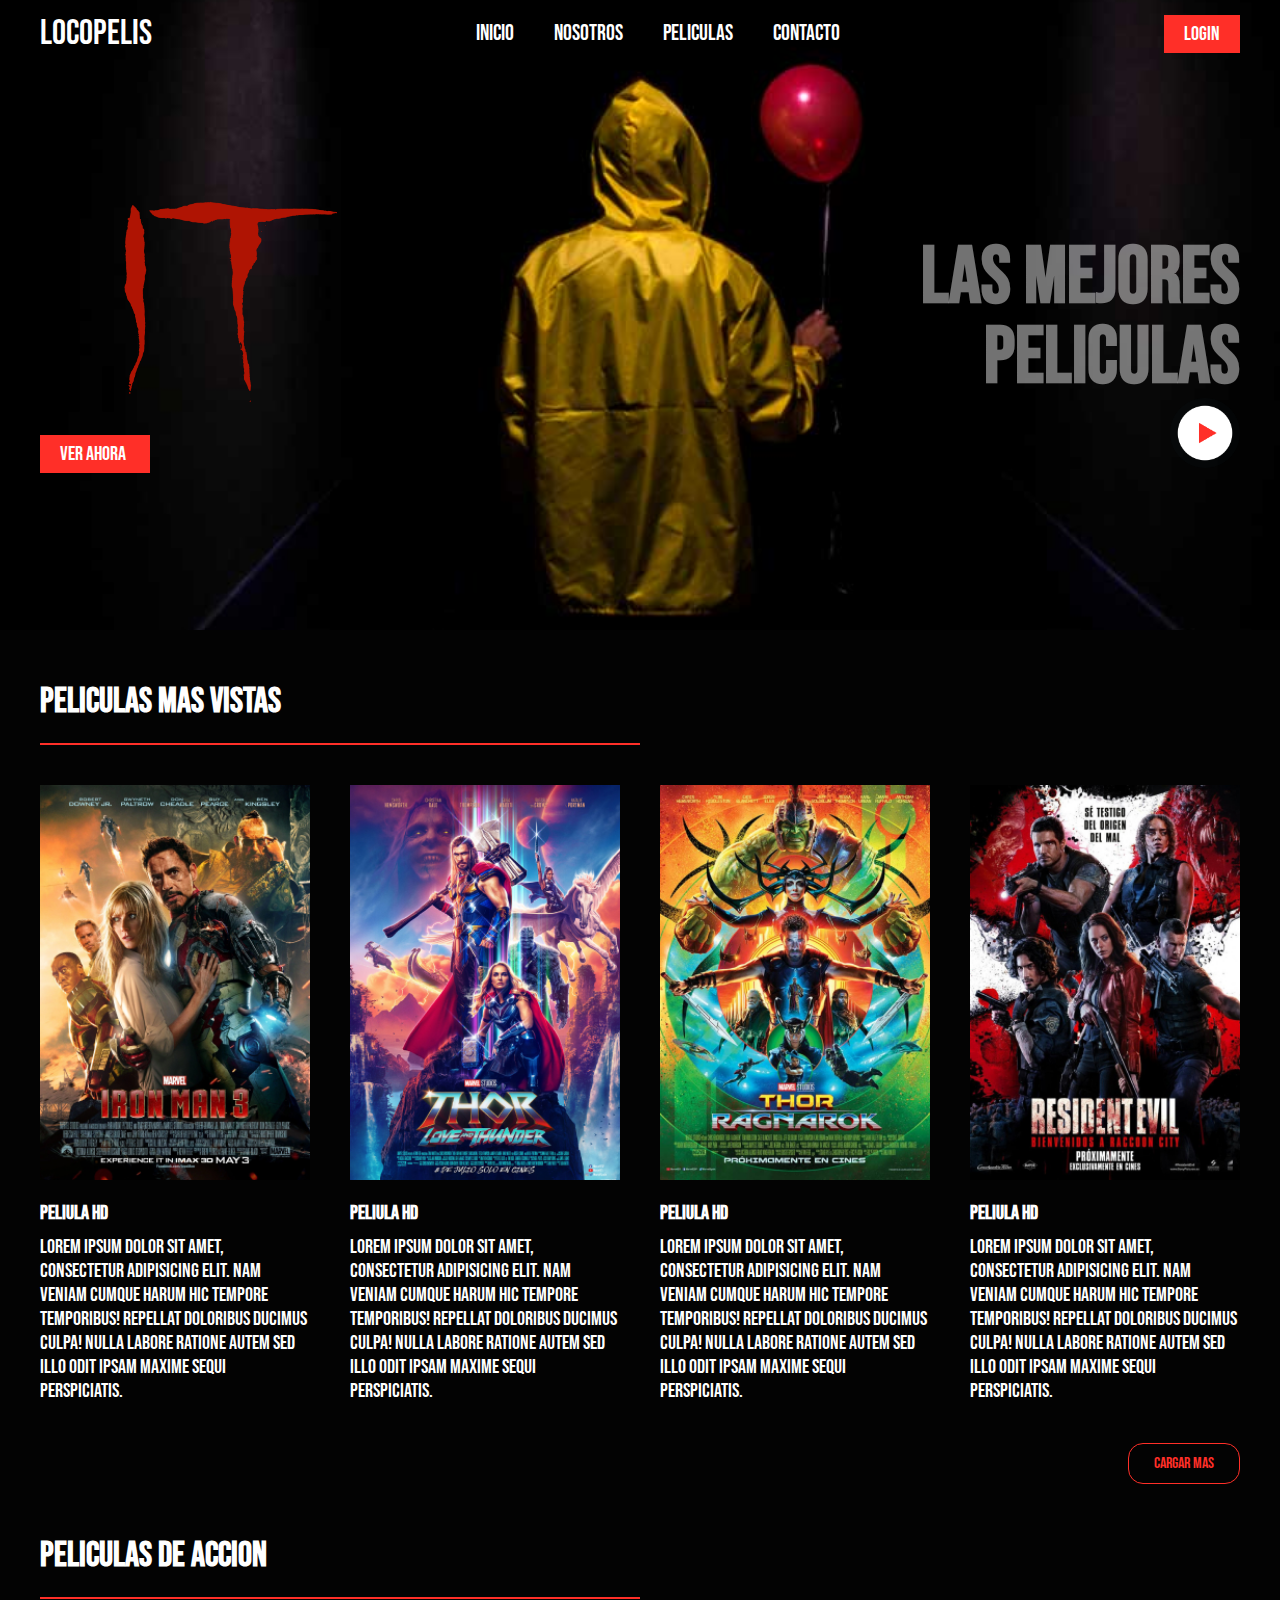
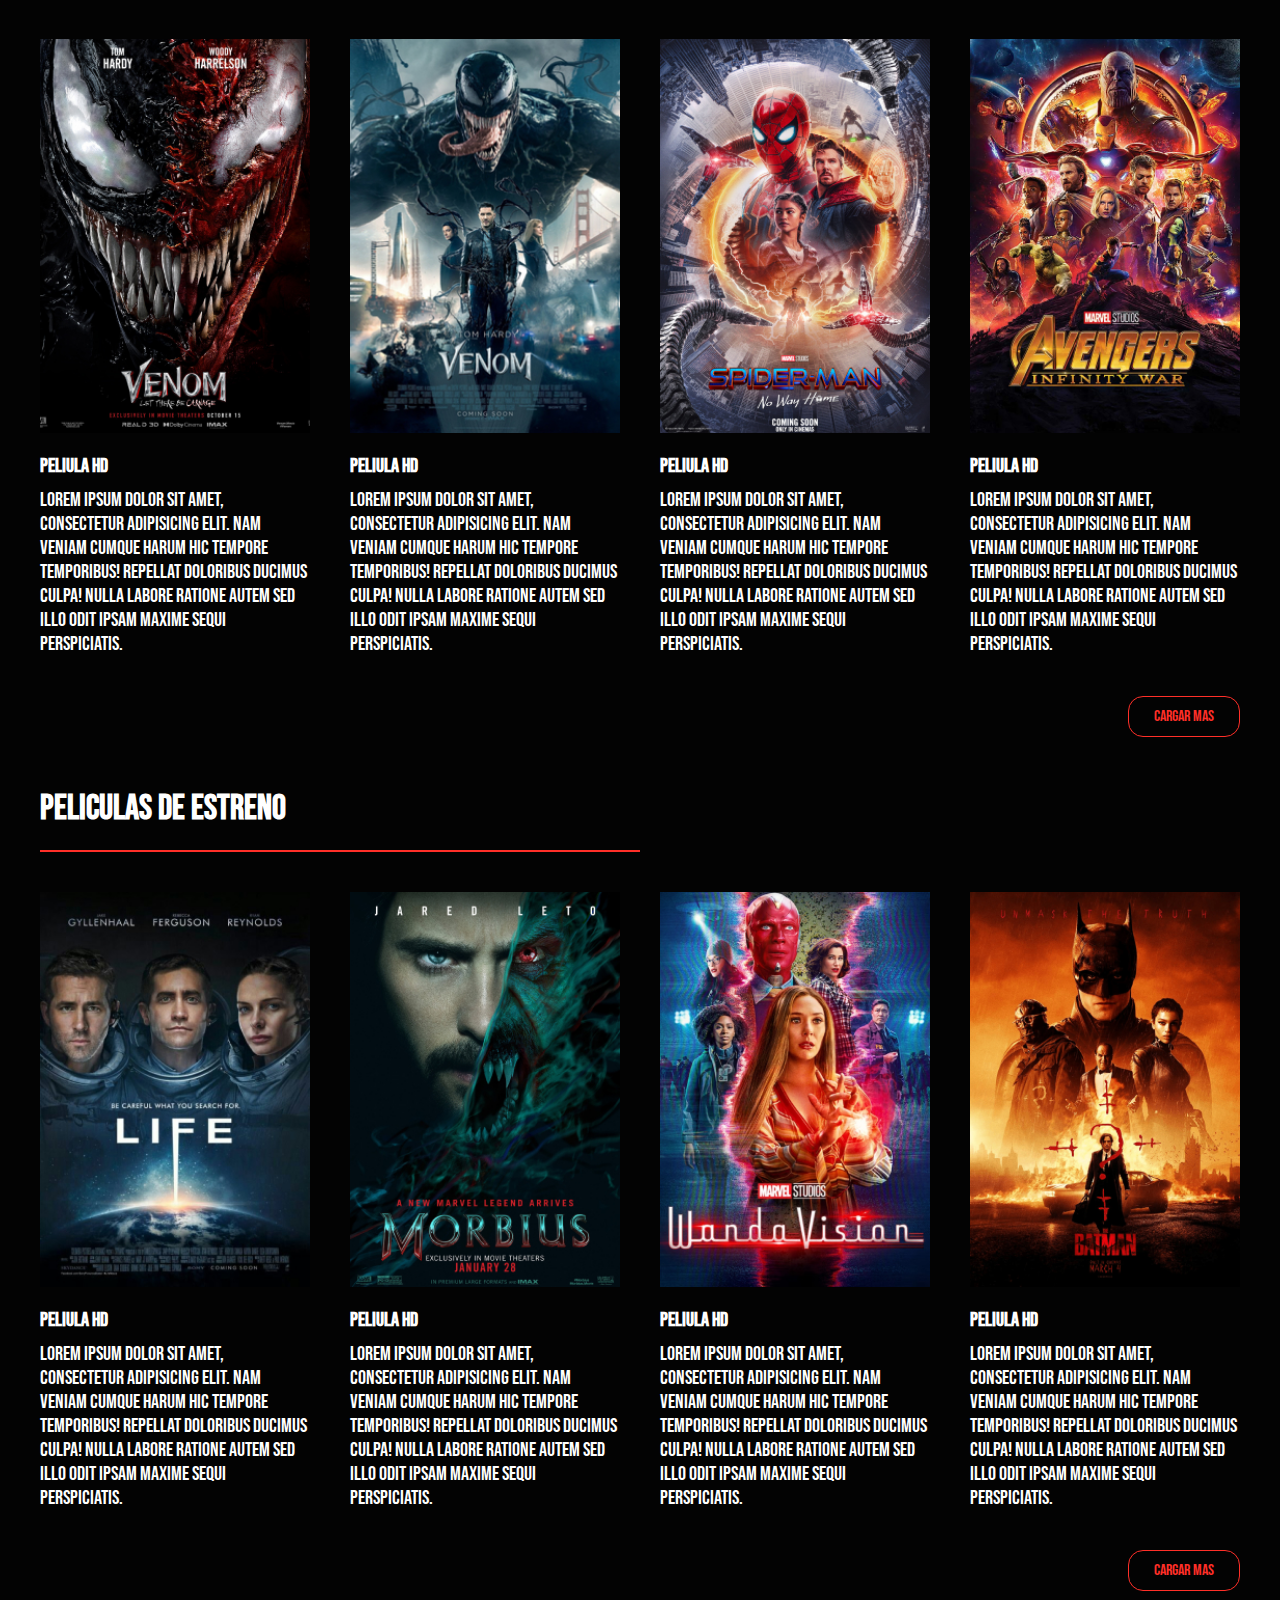
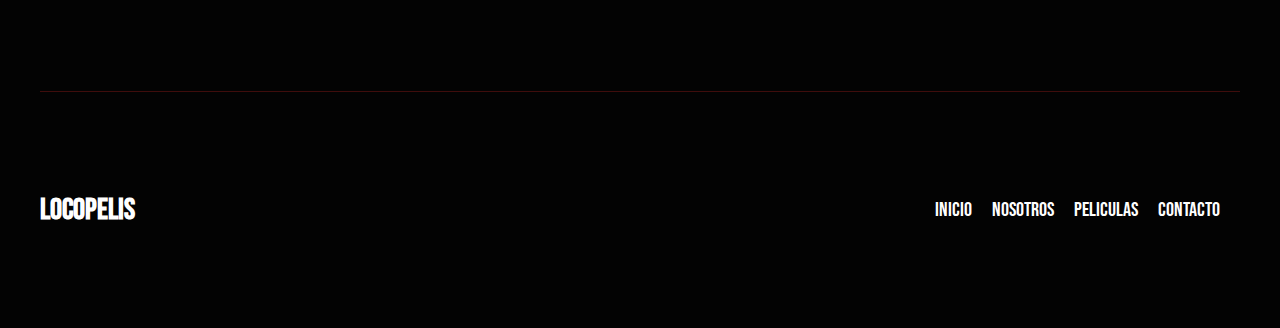
==== pagina de peliculas/index.html @ aca87765 "primer commit" ====
<!DOCTYPE html>
<html lang="es">
<head>
    <meta charset="UTF-8">
    <meta name="viewport" content="width=device-width, initial-scale=1.0">
    <title>Peliculas</title>
    <link rel="stylesheet" href="style.css">
</head>
<body>
    <header class="header">
        <div class="menu container">
            <a href="#" class="logo" >locopelis</a> 
            <input type="checkbox" id="menu" />
            <label for="menu">
                <img src="imagenes/menu.png" class="menu-icono" alt="menu">
            </label>
            <nav class="navbar" >
                <ul>
                    <li><a href="#">Inicio</a></li>
                    <li><a href="#">Nosotros</a></li>
                    <li><a href="#">Peliculas</a></li>
                    <li><a href="#">Contacto</a></li>
                </ul>

            </nav>
            <a href="#" class="btn-1" >Login</a>
      </div>
      <div class="header-content container" >

        <div class="header-1" >
            <img src="imagenes/IT-LOGO-COLOR.png" alt="">
            <a href="#" class="btn-2">Ver ahora</a>

        </div>
        <div class="header-2">
            <h1>Las mejores <br> peliculas</h1>
            <img src="imagenes/play.png" alt="">
       </div>
       </div>

    </header>
    <section class="movies container" >
        <h2>Peliculas mas vistas</h2>
        <hr>
        <div class="box-container-1">
            <div class="box-1" >
                <div class="content" >
                    <img src="imagenes/1.jpg" alt="">
                    <h3>Peliula hd</h3>
                
                    <p>
                        Lorem ipsum dolor sit amet, consectetur adipisicing elit. Nam veniam cumque harum hic tempore temporibus! Repellat doloribus ducimus culpa! Nulla labore ratione autem sed illo odit ipsam maxime sequi perspiciatis.
 
                    </p>
                </div>
               </div>

            <div class="box-1" >
                <div class="content" >
                    <img src="imagenes/2.jpg" alt="">
                    <h3>Peliula hd</h3>
                
                    <p>
                        Lorem ipsum dolor sit amet, consectetur adipisicing elit. Nam veniam cumque harum hic tempore temporibus! Repellat doloribus ducimus culpa! Nulla labore ratione autem sed illo odit ipsam maxime sequi perspiciatis.
 
                    </p>
                </div>
            </div>

            <div class="box-1" >
                <div class="content" >
                    <img src="imagenes/3.jpg" alt="">
                    <h3>Peliula hd</h3>
                
                    <p>
                        Lorem ipsum dolor sit amet, consectetur adipisicing elit. Nam veniam cumque harum hic tempore temporibus! Repellat doloribus ducimus culpa! Nulla labore ratione autem sed illo odit ipsam maxime sequi perspiciatis.
 
                    </p>
                </div>
            </div>

            <div class="box-1" >
                <div class="content" >
                    <img src="imagenes/4.jpg" alt="">
                    <h3>Peliula hd</h3>
                
                    <p>
                        Lorem ipsum dolor sit amet, consectetur adipisicing elit. Nam veniam cumque harum hic tempore temporibus! Repellat doloribus ducimus culpa! Nulla labore ratione autem sed illo odit ipsam maxime sequi perspiciatis.
 
                    </p>
                </div>
            </div>

            <div class="box-1" >
                <div class="content" >
                    <img src="imagenes/5.jpg" alt="">
                    <h3>Peliula hd</h3>
                
                    <p>
                        Lorem ipsum dolor sit amet, consectetur adipisicing elit. Nam veniam cumque harum hic tempore temporibus! Repellat doloribus ducimus culpa! Nulla labore ratione autem sed illo odit ipsam maxime sequi perspiciatis.
 
                    </p>
                </div>
            </div>

            <div class="box-1" >
                <div class="content" >
                    <img src="imagenes/6.jpg" alt="">
                    <h3>Peliula hd</h3>
                
                    <p>
                        Lorem ipsum dolor sit amet, consectetur adipisicing elit. Nam veniam cumque harum hic tempore temporibus! Repellat doloribus ducimus culpa! Nulla labore ratione autem sed illo odit ipsam maxime sequi perspiciatis.
 
                    </p>
                </div>
            </div>

            <div class="box-1" >
                <div class="content" >
                    <img src="imagenes/7.jpg" alt="">
                    <h3>Peliula hd</h3>
                
                    <p>
                        Lorem ipsum dolor sit amet, consectetur adipisicing elit. Nam veniam cumque harum hic tempore temporibus! Repellat doloribus ducimus culpa! Nulla labore ratione autem sed illo odit ipsam maxime sequi perspiciatis.
 
                    </p>
                </div>
            </div>

            <div class="box-1" >
                <div class="content" >
                    <img src="imagenes/8.jpg" alt="">
                    <h3>Peliula hd</h3>
                
                    <p>
                        Lorem ipsum dolor sit amet, consectetur adipisicing elit. Nam veniam cumque harum hic tempore temporibus! Repellat doloribus ducimus culpa! Nulla labore ratione autem sed illo odit ipsam maxime sequi perspiciatis.
 
                    </p>
                </div>
            </div>

        </div>

        <div class="load-more" id="load-more-1">Cargar mas</div>


    </section>

    <section class="movies container" >
        <h2>Peliculas de Accion</h2>
        <hr>
        <div class="box-container-2">
            <div class="box-2" >
                <div class="content" >
                    <img src="imagenes/9.jpg" alt="">
                    <h3>Peliula hd</h3>
                
                    <p>
                        Lorem ipsum dolor sit amet, consectetur adipisicing elit. Nam veniam cumque harum hic tempore temporibus! Repellat doloribus ducimus culpa! Nulla labore ratione autem sed illo odit ipsam maxime sequi perspiciatis.
 
                    </p>
                </div>
               </div>

            <div class="box-2" >
                <div class="content" >
                    <img src="imagenes/10.jpg" alt="">
                    <h3>Peliula hd</h3>
                
                    <p>
                        Lorem ipsum dolor sit amet, consectetur adipisicing elit. Nam veniam cumque harum hic tempore temporibus! Repellat doloribus ducimus culpa! Nulla labore ratione autem sed illo odit ipsam maxime sequi perspiciatis.
 
                    </p>
                </div>
            </div>

            <div class="box-2" >
                <div class="content" >
                    <img src="imagenes/11.jpg" alt="">
                    <h3>Peliula hd</h3>
                
                    <p>
                        Lorem ipsum dolor sit amet, consectetur adipisicing elit. Nam veniam cumque harum hic tempore temporibus! Repellat doloribus ducimus culpa! Nulla labore ratione autem sed illo odit ipsam maxime sequi perspiciatis.
 
                    </p>
                </div>
            </div>

            <div class="box-2" >
                <div class="content" >
                    <img src="imagenes/12.jpg" alt="">
                    <h3>Peliula hd</h3>
                
                    <p>
                        Lorem ipsum dolor sit amet, consectetur adipisicing elit. Nam veniam cumque harum hic tempore temporibus! Repellat doloribus ducimus culpa! Nulla labore ratione autem sed illo odit ipsam maxime sequi perspiciatis.
 
                    </p>
                </div>
            </div>

            <div class="box-2" >
                <div class="content" >
                    <img src="imagenes/13.jpg" alt="">
                    <h3>Peliula hd</h3>
                
                    <p>
                        Lorem ipsum dolor sit amet, consectetur adipisicing elit. Nam veniam cumque harum hic tempore temporibus! Repellat doloribus ducimus culpa! Nulla labore ratione autem sed illo odit ipsam maxime sequi perspiciatis.
 
                    </p>
                </div>
            </div>

            <div class="box-2" >
                <div class="content" >
                    <img src="imagenes/14.jpg" alt="">
                    <h3>Peliula hd</h3>
                
                    <p>
                        Lorem ipsum dolor sit amet, consectetur adipisicing elit. Nam veniam cumque harum hic tempore temporibus! Repellat doloribus ducimus culpa! Nulla labore ratione autem sed illo odit ipsam maxime sequi perspiciatis.
 
                    </p>
                </div>
            </div>

            <div class="box-2" >
                <div class="content" >
                    <img src="imagenes/15.jpg" alt="">
                    <h3>Peliula hd</h3>
                
                    <p>
                        Lorem ipsum dolor sit amet, consectetur adipisicing elit. Nam veniam cumque harum hic tempore temporibus! Repellat doloribus ducimus culpa! Nulla labore ratione autem sed illo odit ipsam maxime sequi perspiciatis.
 
                    </p>
                </div>
            </div>

            <div class="box-2" >
                <div class="content" >
                    <img src="imagenes/16.jpg" alt="">
                    <h3>Peliula hd</h3>
                
                    <p>
                        Lorem ipsum dolor sit amet, consectetur adipisicing elit. Nam veniam cumque harum hic tempore temporibus! Repellat doloribus ducimus culpa! Nulla labore ratione autem sed illo odit ipsam maxime sequi perspiciatis.
 
                    </p>
                </div>
            </div>

        </div>

        <div class="load-more" id="load-more-2" >Cargar mas</div>


    </section>
    
     
    <section class="movies container" >
        <h2>Peliculas de Estreno</h2>
        <hr>
        <div class="box-container-3">
            <div class="box-3" >
                <div class="content" >
                    <img src="imagenes/17.jpg" alt="">
                    <h3>Peliula hd</h3>
                
                    <p>
                        Lorem ipsum dolor sit amet, consectetur adipisicing elit. Nam veniam cumque harum hic tempore temporibus! Repellat doloribus ducimus culpa! Nulla labore ratione autem sed illo odit ipsam maxime sequi perspiciatis.
 
                    </p>
                </div>
               </div>

            <div class="box-3" >
                <div class="content" >
                    <img src="imagenes/18.jpg" alt="">
                    <h3>Peliula hd</h3>
                
                    <p>
                        Lorem ipsum dolor sit amet, consectetur adipisicing elit. Nam veniam cumque harum hic tempore temporibus! Repellat doloribus ducimus culpa! Nulla labore ratione autem sed illo odit ipsam maxime sequi perspiciatis.
 
                    </p>
                </div>
            </div>

            <div class="box-3" >
                <div class="content" >
                    <img src="imagenes/19.jpg" alt="">
                    <h3>Peliula hd</h3>
                
                    <p>
                        Lorem ipsum dolor sit amet, consectetur adipisicing elit. Nam veniam cumque harum hic tempore temporibus! Repellat doloribus ducimus culpa! Nulla labore ratione autem sed illo odit ipsam maxime sequi perspiciatis.
 
                    </p>
                </div>
            </div>

            <div class="box-3" >
                <div class="content" >
                    <img src="imagenes/20.jpg" alt="">
                    <h3>Peliula hd</h3>
                
                    <p>
                        Lorem ipsum dolor sit amet, consectetur adipisicing elit. Nam veniam cumque harum hic tempore temporibus! Repellat doloribus ducimus culpa! Nulla labore ratione autem sed illo odit ipsam maxime sequi perspiciatis.
 
                    </p>
                </div>
            </div>

            <div class="box-3" >
                <div class="content" >
                    <img src="imagenes/21.jpg" alt="">
                    <h3>Peliula hd</h3>
                
                    <p>
                        Lorem ipsum dolor sit amet, consectetur adipisicing elit. Nam veniam cumque harum hic tempore temporibus! Repellat doloribus ducimus culpa! Nulla labore ratione autem sed illo odit ipsam maxime sequi perspiciatis.
 
                    </p>
                </div>
            </div>

            <div class="box-3" >
                <div class="content" >
                    <img src="imagenes/22.jpg" alt="">
                    <h3>Peliula hd</h3>
                
                    <p>
                        Lorem ipsum dolor sit amet, consectetur adipisicing elit. Nam veniam cumque harum hic tempore temporibus! Repellat doloribus ducimus culpa! Nulla labore ratione autem sed illo odit ipsam maxime sequi perspiciatis.
 
                    </p>
                </div>
            </div>

            <div class="box-3" >
                <div class="content" >
                    <img src="imagenes/23.jpg" alt="">
                    <h3>Peliula hd</h3>
                
                    <p>
                        Lorem ipsum dolor sit amet, consectetur adipisicing elit. Nam veniam cumque harum hic tempore temporibus! Repellat doloribus ducimus culpa! Nulla labore ratione autem sed illo odit ipsam maxime sequi perspiciatis.
 
                    </p>
                </div>
            </div>

            <div class="box-3" >
                <div class="content" >
                    <img src="imagenes/24.jpg" alt="">
                    <h3>Peliula hd</h3>
                
                    <p>
                        Lorem ipsum dolor sit amet, consectetur adipisicing elit. Nam veniam cumque harum hic tempore temporibus! Repellat doloribus ducimus culpa! Nulla labore ratione autem sed illo odit ipsam maxime sequi perspiciatis.
 
                    </p>
                </div>
            </div>

        </div>

        <div class="load-more" id="load-more-3" >Cargar mas</div>


    </section>

    <footer class="footer container">
        <h3>Locopelis</h3>
        <ul>
            <li><a href="#">Inicio</a></li>
            <li><a href="#">Nosotros</a></li>
            <li><a href="#">Peliculas</a></li>
            <li><a href="#">Contacto</a></li>
        </ul>

    </footer>
    

    <script src="script.js" ></script>
</body>
</html>
---- pagina de peliculas/style.css ----
@import url('https://fonts.googleapis.com/css2?family=Bebas+Neue&display=swap');

*{
    margin: 0;
    padding: 0;
    box-sizing: border-box;
    text-decoration: none;
    list-style: none;
}

body{
     background-color: #030303;
    font-family: "Bebas Neue", sans-serif;
    color: #ffffff;
}

.container{
    max-width: 1200px;
    margin: 0 auto;
}

.header{
    background-image: url(imagenes/it-bg.jpg);
    background-position: center center;
    background-repeat: no-repeat;
    background-size: cover;
    min-height: 70vh;
    display: flex;
    align-items: center;
}

.menu{
    position: absolute;
    top: 0;
    left: 0;
    right: 0;
    display: flex;
    align-items: center;
    justify-content: space-between;
}

.logo{
    font-size: 35px;
    color: #ffffff;
}

.menu .navbar ul li {
   position: relative;
   float: left;
}

.menu .navbar ul li a {
    font-size: 22px;
    padding: 20px;
    color: #ffffff;
    display: block;

}

.menu .navbar ul li a:hover {
   color: #ff2f28;
}

#menu {
    display: none;
}

.menu-icono {
    width: 25px;
}

.menu label {
    cursor: pointer;
    display: none;
}

.header-content {
    display: flex;
    width: 100%;
}

.header-1 {
    display: flex;
    flex-direction: column;
    width: 50%;
    align-self: flex-end;
}

.header-1 img {
    width: 300px;
}

.header-2 {
    width: 50%;
    margin-top: 80px;
    text-align: end;
}

.header-2 h1 {
    color:#ffffff72 ;
    font-size: 80px;
    line-height: 80px;
}

.header-2 img {
    width: 70px;
}

.btn-1 {
    display: inline-block;
    padding: 7px 20px;
    background-color:#ff2f28 ;
    color: #ffffff;
    font-size: 20px;
}

.btn-2 {
    width: 110px;
    display:inline-block ;
    padding: 7px 20px;
    background-color: #ff2f28;
    font-size: 20px;
    margin-top: 30px;
    color: #ffffff;
}

.movies {
    padding: 50px 0 0 0 ;
    display: flex;
    flex-direction: column;
}

h2 {
    font-size: 35px;
    margin-bottom: 20px;
}

hr {
    border: 1px solid #ff2f28;
    width: 50%;
    margin-bottom: 40px;
}

.box-container-1 ,
.box-container-2 ,
.box-container-3 {
    display: grid;
    grid-template-columns: repeat(auto-fit, minmax(250px, 1fr));
    gap: 40px;
}

.box-1 ,
.box-2 ,
.box-3 {
    border-radius: 5px;
    z-index: 1000;
    display: none;
}

.box-1:nth-child(1),
.box-1:nth-child(2),
.box-1:nth-child(3),
.box-1:nth-child(4) {
    display: inline-block;
}

.box-2:nth-child(1),
.box-2:nth-child(2),
.box-2:nth-child(3),
.box-2:nth-child(4) {
    display: inline-block;
}


.box-3:nth-child(1),
.box-3:nth-child(2),
.box-3:nth-child(3),
.box-3:nth-child(4) {
    display: inline-block;
}

.load-more {
    margin-top: 40px;
    display: inline-block;
    padding: 10px 25px;
    border-radius: 15px;
    border: 1px solid #ff2f28;
    color: #ff2f28;
    font-size: 16px;
    cursor: pointer;
    align-self: flex-end;
}

.load-more:hover {
    background-color: #ff2f28;
    color: #ffffff
}

.content img {
    width: 100%;
    margin-bottom: 15px;
}

.content h3 {
    font-size: 20px;
    margin-bottom: 10px;
}

.content {
    color: #ffffff;
    font-size: 20px;
}

.footer {
    display: flex;
    justify-content: space-between;
    align-items: center;
    padding: 100px 0;
    margin-top: 100px;
    border-top: 1px solid #ff2f283d;
}

.footer ul {
    display: flex;
}

.footer h3 {
    font-size: 30px;
}

.footer a {
    color: #ffffff;
    font-size: 20px;
    margin-right:  20px;
    display: block;
}

.footer a.hover {
    color: #ff2f28;
}

@media (max-width:991px) {
    .menu {
        padding: 20px;
    }
    .menu label {
        display: initial;
    }

    .menu .navbar {
        position: absolute;
        top: 100%;
        left: 0;
        right: 0;
        background-color: #030303;
        display: none;
    }
     
    .menu .navbar ul li {
        width: 100%;
    }

    .btn-1 {
        display: none;
    }

    #menu:checked ~ .navbar {
        display: initial;
    }

    .header-content {
        flex-direction: column;
        padding: 180px 30px 30px 30px;
    }

    .header-1 {
        width: 100%;
        align-items: center;
    }

    .header-2 {
        width: 100%;
        text-align: center;
    }

    .movies{
        padding: 30px 70px;
    }

    .footer {
        margin-top: 30px;
        padding: 30px;
        flex-direction: column;
        text-align: center;
    }

    .footer ul {
        margin-top: 15px;
        justify-content: center;
    }


}
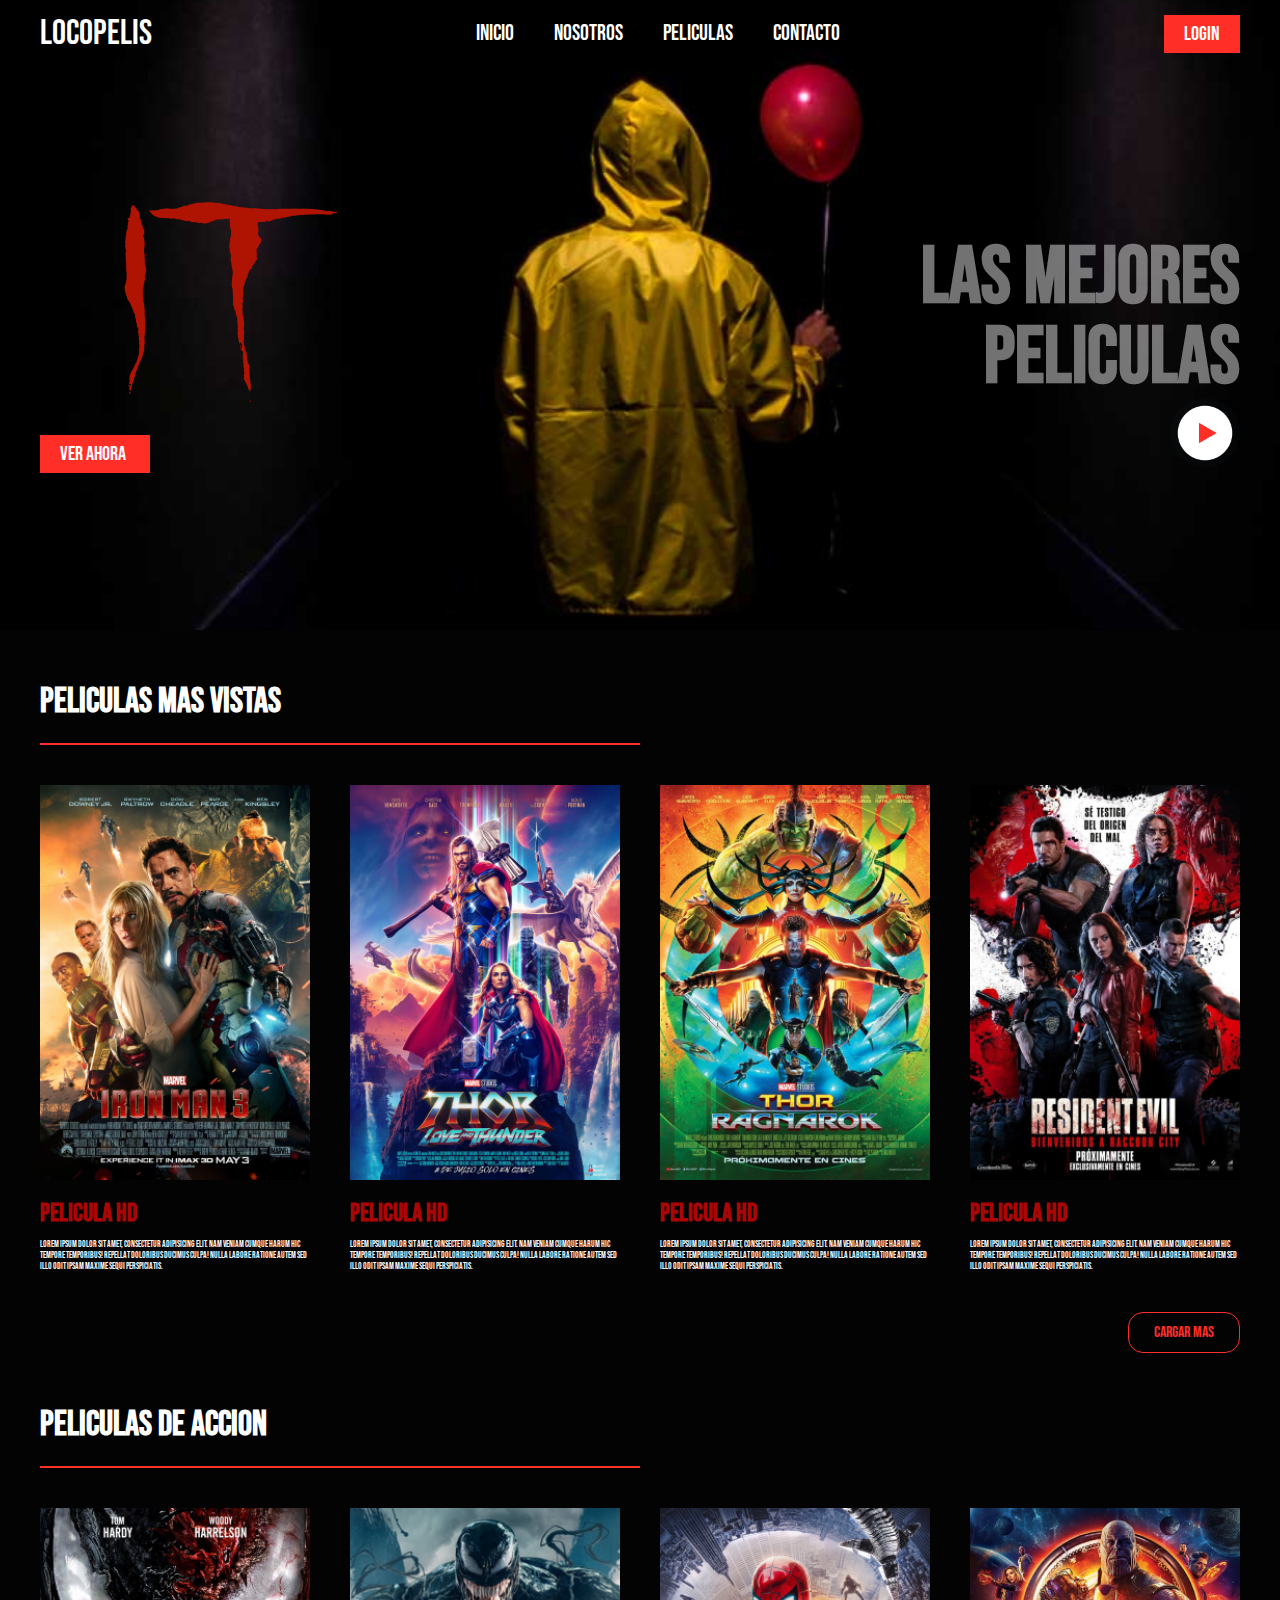
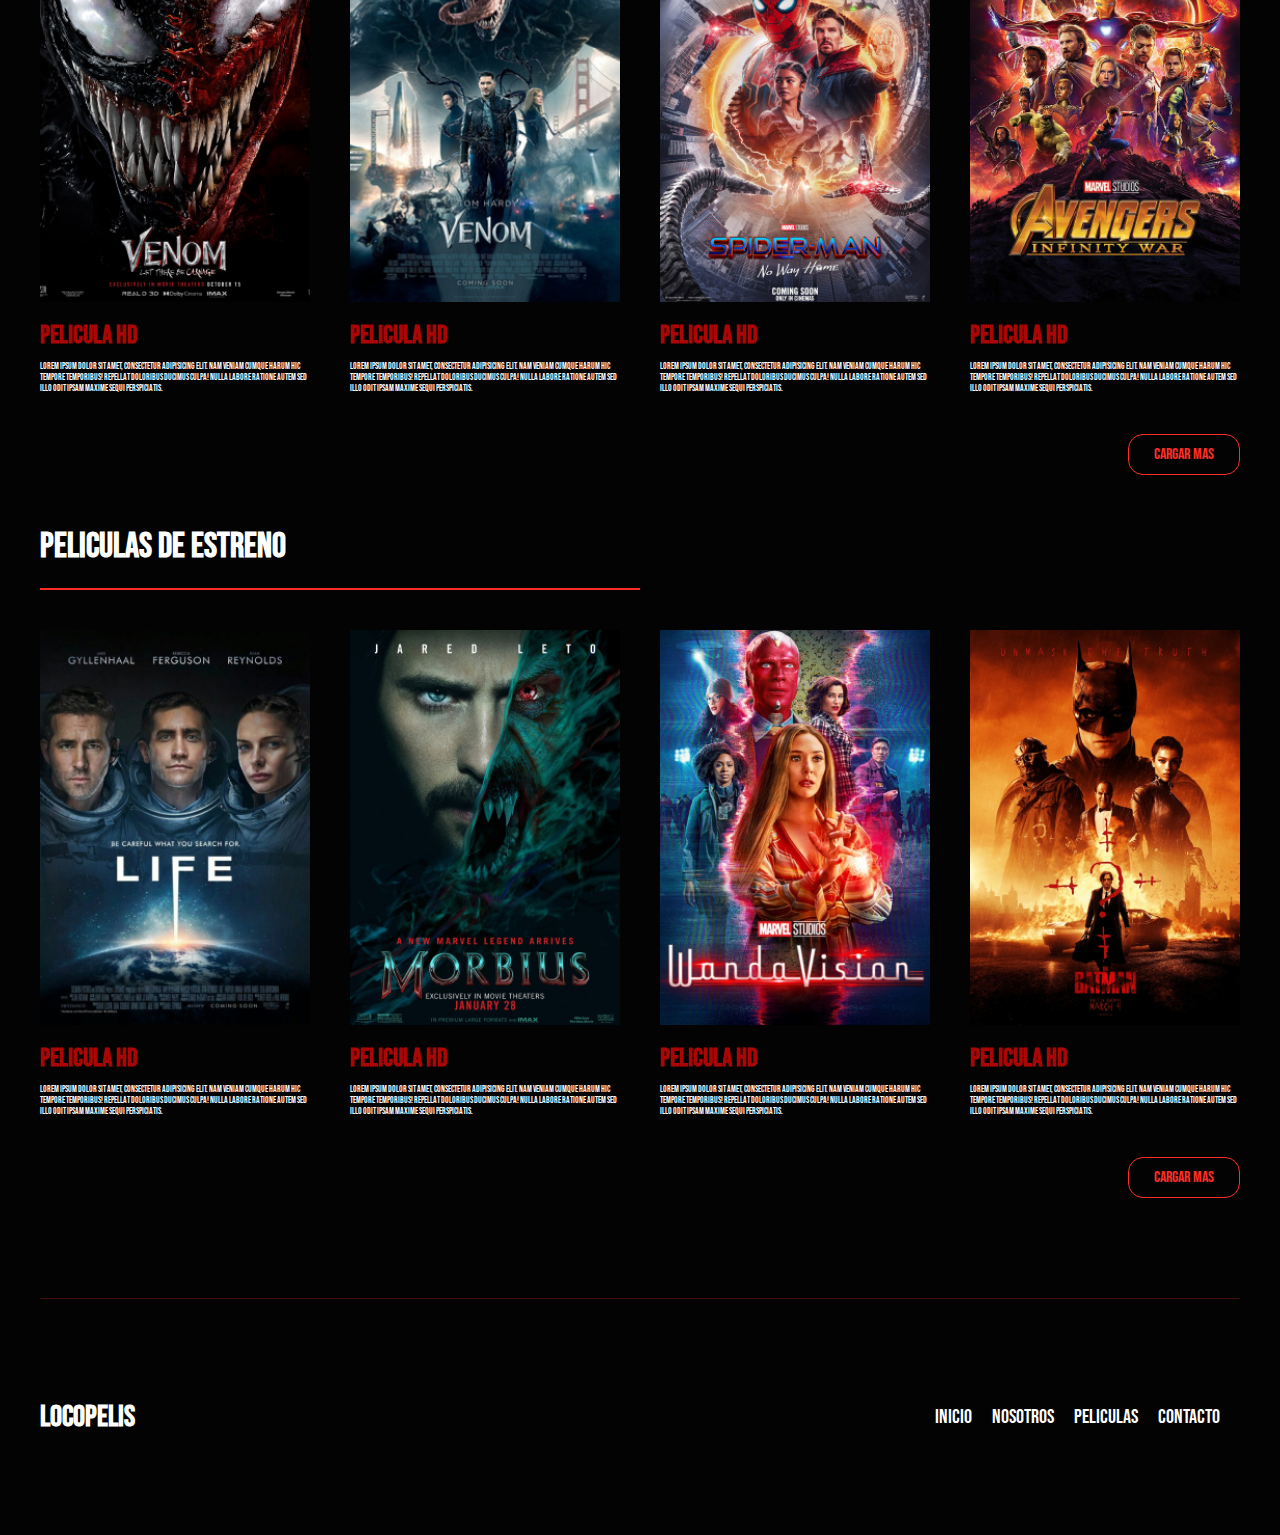
==== commit 37ac56fd: "subo lo q actulize hoy (Lucas)" ====
--- a/pagina de peliculas/index.html
+++ b/pagina de peliculas/index.html
@@ -1,365 +1,419 @@
 <!DOCTYPE html>
 <html lang="es">
+
 <head>
     <meta charset="UTF-8">
     <meta name="viewport" content="width=device-width, initial-scale=1.0">
     <title>Peliculas</title>
     <link rel="stylesheet" href="style.css">
 </head>
+
 <body>
     <header class="header">
         <div class="menu container">
-            <a href="#" class="logo" >locopelis</a> 
+            <a href="#" class="logo">locopelis</a>
             <input type="checkbox" id="menu" />
             <label for="menu">
                 <img src="imagenes/menu.png" class="menu-icono" alt="menu">
             </label>
-            <nav class="navbar" >
+            <nav class="navbar">
                 <ul>
                     <li><a href="#">Inicio</a></li>
                     <li><a href="#">Nosotros</a></li>
                     <li><a href="#">Peliculas</a></li>
-                    <li><a href="#">Contacto</a></li>
+                    <li><a href="contactos.html">Contacto</a></li>
                 </ul>
 
             </nav>
-            <a href="#" class="btn-1" >Login</a>
-      </div>
-      <div class="header-content container" >
-
-        <div class="header-1" >
-            <img src="imagenes/IT-LOGO-COLOR.png" alt="">
-            <a href="#" class="btn-2">Ver ahora</a>
-
+            <a href="#" class="btn-1">Login</a>
         </div>
-        <div class="header-2">
-            <h1>Las mejores <br> peliculas</h1>
-            <img src="imagenes/play.png" alt="">
-       </div>
-       </div>
+        <div class="header-content container">
+
+            <div class="header-1">
+                <img src="imagenes/IT-LOGO-COLOR.png" alt="">
+                <a href="#" class="btn-2">Ver ahora</a>
+
+            </div>
+            <div class="header-2">
+                <h1>Las mejores <br> peliculas</h1>
+                <img src="imagenes/play.png" alt="">
+            </div>
+        </div>
 
     </header>
-    <section class="movies container" >
-        <h2>Peliculas mas vistas</h2>
-        <hr>
-        <div class="box-container-1">
-            <div class="box-1" >
-                <div class="content" >
-                    <img src="imagenes/1.jpg" alt="">
-                    <h3>Peliula hd</h3>
-                
-                    <p>
-                        Lorem ipsum dolor sit amet, consectetur adipisicing elit. Nam veniam cumque harum hic tempore temporibus! Repellat doloribus ducimus culpa! Nulla labore ratione autem sed illo odit ipsam maxime sequi perspiciatis.
- 
-                    </p>
-                </div>
-               </div>
-
-            <div class="box-1" >
-                <div class="content" >
-                    <img src="imagenes/2.jpg" alt="">
-                    <h3>Peliula hd</h3>
-                
-                    <p>
-                        Lorem ipsum dolor sit amet, consectetur adipisicing elit. Nam veniam cumque harum hic tempore temporibus! Repellat doloribus ducimus culpa! Nulla labore ratione autem sed illo odit ipsam maxime sequi perspiciatis.
- 
-                    </p>
-                </div>
+
+    <main>
+        <section class="movies container">
+            <h2>Peliculas mas vistas</h2>
+            <hr>
+            <div class="box-container-1">
+                <div class="box-1">
+                    <div class="content">
+                        <img src="imagenes/1.jpg" alt="">
+                        <h3>Pelicula HD</h3>
+
+                        <p>
+                            Lorem ipsum dolor sit amet, consectetur adipisicing elit. Nam veniam cumque harum hic
+                            tempore temporibus! Repellat doloribus ducimus culpa! Nulla labore ratione autem sed illo
+                            odit ipsam maxime sequi perspiciatis.
+
+                        </p>
+                    </div>
+                </div>
+
+                <div class="box-1">
+                    <div class="content">
+                        <img src="imagenes/2.jpg" alt="">
+                        <h3>Pelicula HD</h3>
+
+                        <p>
+                            Lorem ipsum dolor sit amet, consectetur adipisicing elit. Nam veniam cumque harum hic
+                            tempore temporibus! Repellat doloribus ducimus culpa! Nulla labore ratione autem sed illo
+                            odit ipsam maxime sequi perspiciatis.
+
+                        </p>
+                    </div>
+                </div>
+
+                <div class="box-1">
+                    <div class="content">
+                        <img src="imagenes/3.jpg" alt="">
+                        <h3>Pelicula HD</h3>
+
+                        <p>
+                            Lorem ipsum dolor sit amet, consectetur adipisicing elit. Nam veniam cumque harum hic
+                            tempore temporibus! Repellat doloribus ducimus culpa! Nulla labore ratione autem sed illo
+                            odit ipsam maxime sequi perspiciatis.
+
+                        </p>
+                    </div>
+                </div>
+
+                <div class="box-1">
+                    <div class="content">
+                        <img src="imagenes/4.jpg" alt="">
+                        <h3>Pelicula HD</h3>
+
+                        <p>
+                            Lorem ipsum dolor sit amet, consectetur adipisicing elit. Nam veniam cumque harum hic
+                            tempore temporibus! Repellat doloribus ducimus culpa! Nulla labore ratione autem sed illo
+                            odit ipsam maxime sequi perspiciatis.
+
+                        </p>
+                    </div>
+                </div>
+
+                <div class="box-1">
+                    <div class="content">
+                        <img src="imagenes/5.jpg" alt="">
+                        <h3>Pelicula HD</h3>
+
+                        <p>
+                            Lorem ipsum dolor sit amet, consectetur adipisicing elit. Nam veniam cumque harum hic
+                            tempore temporibus! Repellat doloribus ducimus culpa! Nulla labore ratione autem sed illo
+                            odit ipsam maxime sequi perspiciatis.
+
+                        </p>
+                    </div>
+                </div>
+
+                <div class="box-1">
+                    <div class="content">
+                        <img src="imagenes/6.jpg" alt="">
+                        <h3>Pelicula HD</h3>
+
+                        <p>
+                            Lorem ipsum dolor sit amet, consectetur adipisicing elit. Nam veniam cumque harum hic
+                            tempore temporibus! Repellat doloribus ducimus culpa! Nulla labore ratione autem sed illo
+                            odit ipsam maxime sequi perspiciatis.
+
+                        </p>
+                    </div>
+                </div>
+
+                <div class="box-1">
+                    <div class="content">
+                        <img src="imagenes/7.jpg" alt="">
+                        <h3>Pelicula HD</h3>
+
+                        <p>
+                            Lorem ipsum dolor sit amet, consectetur adipisicing elit. Nam veniam cumque harum hic
+                            tempore temporibus! Repellat doloribus ducimus culpa! Nulla labore ratione autem sed illo
+                            odit ipsam maxime sequi perspiciatis.
+
+                        </p>
+                    </div>
+                </div>
+
+                <div class="box-1">
+                    <div class="content">
+                        <img src="imagenes/8.jpg" alt="">
+                        <h3>Pelicula HD</h3>
+
+                        <p>
+                            Lorem ipsum dolor sit amet, consectetur adipisicing elit. Nam veniam cumque harum hic
+                            tempore temporibus! Repellat doloribus ducimus culpa! Nulla labore ratione autem sed illo
+                            odit ipsam maxime sequi perspiciatis.
+
+                        </p>
+                    </div>
+                </div>
+
             </div>
 
-            <div class="box-1" >
-                <div class="content" >
-                    <img src="imagenes/3.jpg" alt="">
-                    <h3>Peliula hd</h3>
-                
-                    <p>
-                        Lorem ipsum dolor sit amet, consectetur adipisicing elit. Nam veniam cumque harum hic tempore temporibus! Repellat doloribus ducimus culpa! Nulla labore ratione autem sed illo odit ipsam maxime sequi perspiciatis.
- 
-                    </p>
-                </div>
+            <div class="load-more" id="load-more-1">Cargar mas</div>
+
+
+        </section>
+
+        <section class="movies container">
+            <h2>Peliculas de Accion</h2>
+            <hr>
+            <div class="box-container-2">
+                <div class="box-2">
+                    <div class="content">
+                        <img src="imagenes/9.jpg" alt="">
+                        <h3>Pelicula HD</h3>
+
+                        <p>
+                            Lorem ipsum dolor sit amet, consectetur adipisicing elit. Nam veniam cumque harum hic
+                            tempore temporibus! Repellat doloribus ducimus culpa! Nulla labore ratione autem sed illo
+                            odit ipsam maxime sequi perspiciatis.
+
+                        </p>
+                    </div>
+                </div>
+
+                <div class="box-2">
+                    <div class="content">
+                        <img src="imagenes/10.jpg" alt="">
+                        <h3>Pelicula HD</h3>
+
+                        <p>
+                            Lorem ipsum dolor sit amet, consectetur adipisicing elit. Nam veniam cumque harum hic
+                            tempore temporibus! Repellat doloribus ducimus culpa! Nulla labore ratione autem sed illo
+                            odit ipsam maxime sequi perspiciatis.
+
+                        </p>
+                    </div>
+                </div>
+
+                <div class="box-2">
+                    <div class="content">
+                        <img src="imagenes/11.jpg" alt="">
+                        <h3>Pelicula HD</h3>
+
+                        <p>
+                            Lorem ipsum dolor sit amet, consectetur adipisicing elit. Nam veniam cumque harum hic
+                            tempore temporibus! Repellat doloribus ducimus culpa! Nulla labore ratione autem sed illo
+                            odit ipsam maxime sequi perspiciatis.
+
+                        </p>
+                    </div>
+                </div>
+
+                <div class="box-2">
+                    <div class="content">
+                        <img src="imagenes/12.jpg" alt="">
+                        <h3>Pelicula HD</h3>
+
+                        <p>
+                            Lorem ipsum dolor sit amet, consectetur adipisicing elit. Nam veniam cumque harum hic
+                            tempore temporibus! Repellat doloribus ducimus culpa! Nulla labore ratione autem sed illo
+                            odit ipsam maxime sequi perspiciatis.
+
+                        </p>
+                    </div>
+                </div>
+
+                <div class="box-2">
+                    <div class="content">
+                        <img src="imagenes/13.jpg" alt="">
+                        <h3>Pelicula HD</h3>
+
+                        <p>
+                            Lorem ipsum dolor sit amet, consectetur adipisicing elit. Nam veniam cumque harum hic
+                            tempore temporibus! Repellat doloribus ducimus culpa! Nulla labore ratione autem sed illo
+                            odit ipsam maxime sequi perspiciatis.
+
+                        </p>
+                    </div>
+                </div>
+
+                <div class="box-2">
+                    <div class="content">
+                        <img src="imagenes/14.jpg" alt="">
+                        <h3>Pelicula HD</h3>
+
+                        <p>
+                            Lorem ipsum dolor sit amet, consectetur adipisicing elit. Nam veniam cumque harum hic
+                            tempore temporibus! Repellat doloribus ducimus culpa! Nulla labore ratione autem sed illo
+                            odit ipsam maxime sequi perspiciatis.
+
+                        </p>
+                    </div>
+                </div>
+
+                <div class="box-2">
+                    <div class="content">
+                        <img src="imagenes/15.jpg" alt="">
+                        <h3>Pelicula HD</h3>
+
+                        <p>
+                            Lorem ipsum dolor sit amet, consectetur adipisicing elit. Nam veniam cumque harum hic
+                            tempore temporibus! Repellat doloribus ducimus culpa! Nulla labore ratione autem sed illo
+                            odit ipsam maxime sequi perspiciatis.
+
+                        </p>
+                    </div>
+                </div>
+
+                <div class="box-2">
+                    <div class="content">
+                        <img src="imagenes/16.jpg" alt="">
+                        <h3>Pelicula HD</h3>
+
+                        <p>
+                            Lorem ipsum dolor sit amet, consectetur adipisicing elit. Nam veniam cumque harum hic
+                            tempore temporibus! Repellat doloribus ducimus culpa! Nulla labore ratione autem sed illo
+                            odit ipsam maxime sequi perspiciatis.
+
+                        </p>
+                    </div>
+                </div>
+
             </div>
 
-            <div class="box-1" >
-                <div class="content" >
-                    <img src="imagenes/4.jpg" alt="">
-                    <h3>Peliula hd</h3>
-                
-                    <p>
-                        Lorem ipsum dolor sit amet, consectetur adipisicing elit. Nam veniam cumque harum hic tempore temporibus! Repellat doloribus ducimus culpa! Nulla labore ratione autem sed illo odit ipsam maxime sequi perspiciatis.
- 
-                    </p>
-                </div>
+            <div class="load-more" id="load-more-2">Cargar mas</div>
+
+
+        </section>
+
+
+        <section class="movies container">
+            <h2>Peliculas de Estreno</h2>
+            <hr>
+            <div class="box-container-3">
+                <div class="box-3">
+                    <div class="content">
+                        <img src="imagenes/17.jpg" alt="">
+                        <h3>Pelicula HD</h3>
+
+                        <p>
+                            Lorem ipsum dolor sit amet, consectetur adipisicing elit. Nam veniam cumque harum hic
+                            tempore temporibus! Repellat doloribus ducimus culpa! Nulla labore ratione autem sed illo
+                            odit ipsam maxime sequi perspiciatis.
+
+                        </p>
+                    </div>
+                </div>
+
+                <div class="box-3">
+                    <div class="content">
+                        <img src="imagenes/18.jpg" alt="">
+                        <h3>Pelicula HD</h3>
+
+                        <p>
+                            Lorem ipsum dolor sit amet, consectetur adipisicing elit. Nam veniam cumque harum hic
+                            tempore temporibus! Repellat doloribus ducimus culpa! Nulla labore ratione autem sed illo
+                            odit ipsam maxime sequi perspiciatis.
+
+                        </p>
+                    </div>
+                </div>
+
+                <div class="box-3">
+                    <div class="content">
+                        <img src="imagenes/19.jpg" alt="">
+                        <h3>Pelicula HD</h3>
+
+                        <p>
+                            Lorem ipsum dolor sit amet, consectetur adipisicing elit. Nam veniam cumque harum hic
+                            tempore temporibus! Repellat doloribus ducimus culpa! Nulla labore ratione autem sed illo
+                            odit ipsam maxime sequi perspiciatis.
+
+                        </p>
+                    </div>
+                </div>
+
+                <div class="box-3">
+                    <div class="content">
+                        <img src="imagenes/20.jpg" alt="">
+                        <h3>Pelicula HD</h3>
+
+                        <p>
+                            Lorem ipsum dolor sit amet, consectetur adipisicing elit. Nam veniam cumque harum hic
+                            tempore temporibus! Repellat doloribus ducimus culpa! Nulla labore ratione autem sed illo
+                            odit ipsam maxime sequi perspiciatis.
+
+                        </p>
+                    </div>
+                </div>
+
+                <div class="box-3">
+                    <div class="content">
+                        <img src="imagenes/21.jpg" alt="">
+                        <h3>Pelicula HD</h3>
+
+                        <p>
+                            Lorem ipsum dolor sit amet, consectetur adipisicing elit. Nam veniam cumque harum hic
+                            tempore temporibus! Repellat doloribus ducimus culpa! Nulla labore ratione autem sed illo
+                            odit ipsam maxime sequi perspiciatis.
+
+                        </p>
+                    </div>
+                </div>
+
+                <div class="box-3">
+                    <div class="content">
+                        <img src="imagenes/22.jpg" alt="">
+                        <h3>Pelicula HD</h3>
+
+                        <p>
+                            Lorem ipsum dolor sit amet, consectetur adipisicing elit. Nam veniam cumque harum hic
+                            tempore temporibus! Repellat doloribus ducimus culpa! Nulla labore ratione autem sed illo
+                            odit ipsam maxime sequi perspiciatis.
+
+                        </p>
+                    </div>
+                </div>
+
+                <div class="box-3">
+                    <div class="content">
+                        <img src="imagenes/23.jpg" alt="">
+                        <h3>Pelicula HD</h3>
+
+                        <p>
+                            Lorem ipsum dolor sit amet, consectetur adipisicing elit. Nam veniam cumque harum hic
+                            tempore temporibus! Repellat doloribus ducimus culpa! Nulla labore ratione autem sed illo
+                            odit ipsam maxime sequi perspiciatis.
+
+                        </p>
+                    </div>
+                </div>
+
+                <div class="box-3">
+                    <div class="content">
+                        <img src="imagenes/24.jpg" alt="">
+                        <h3>Pelicula HD</h3>
+
+                        <p>
+                            Lorem ipsum dolor sit amet, consectetur adipisicing elit. Nam veniam cumque harum hic
+                            tempore temporibus! Repellat doloribus ducimus culpa! Nulla labore ratione autem sed illo
+                            odit ipsam maxime sequi perspiciatis.
+
+                        </p>
+                    </div>
+                </div>
+
             </div>
 
-            <div class="box-1" >
-                <div class="content" >
-                    <img src="imagenes/5.jpg" alt="">
-                    <h3>Peliula hd</h3>
-                
-                    <p>
-                        Lorem ipsum dolor sit amet, consectetur adipisicing elit. Nam veniam cumque harum hic tempore temporibus! Repellat doloribus ducimus culpa! Nulla labore ratione autem sed illo odit ipsam maxime sequi perspiciatis.
- 
-                    </p>
-                </div>
-            </div>
-
-            <div class="box-1" >
-                <div class="content" >
-                    <img src="imagenes/6.jpg" alt="">
-                    <h3>Peliula hd</h3>
-                
-                    <p>
-                        Lorem ipsum dolor sit amet, consectetur adipisicing elit. Nam veniam cumque harum hic tempore temporibus! Repellat doloribus ducimus culpa! Nulla labore ratione autem sed illo odit ipsam maxime sequi perspiciatis.
- 
-                    </p>
-                </div>
-            </div>
-
-            <div class="box-1" >
-                <div class="content" >
-                    <img src="imagenes/7.jpg" alt="">
-                    <h3>Peliula hd</h3>
-                
-                    <p>
-                        Lorem ipsum dolor sit amet, consectetur adipisicing elit. Nam veniam cumque harum hic tempore temporibus! Repellat doloribus ducimus culpa! Nulla labore ratione autem sed illo odit ipsam maxime sequi perspiciatis.
- 
-                    </p>
-                </div>
-            </div>
-
-            <div class="box-1" >
-                <div class="content" >
-                    <img src="imagenes/8.jpg" alt="">
-                    <h3>Peliula hd</h3>
-                
-                    <p>
-                        Lorem ipsum dolor sit amet, consectetur adipisicing elit. Nam veniam cumque harum hic tempore temporibus! Repellat doloribus ducimus culpa! Nulla labore ratione autem sed illo odit ipsam maxime sequi perspiciatis.
- 
-                    </p>
-                </div>
-            </div>
-
-        </div>
-
-        <div class="load-more" id="load-more-1">Cargar mas</div>
-
-
-    </section>
-
-    <section class="movies container" >
-        <h2>Peliculas de Accion</h2>
-        <hr>
-        <div class="box-container-2">
-            <div class="box-2" >
-                <div class="content" >
-                    <img src="imagenes/9.jpg" alt="">
-                    <h3>Peliula hd</h3>
-                
-                    <p>
-                        Lorem ipsum dolor sit amet, consectetur adipisicing elit. Nam veniam cumque harum hic tempore temporibus! Repellat doloribus ducimus culpa! Nulla labore ratione autem sed illo odit ipsam maxime sequi perspiciatis.
- 
-                    </p>
-                </div>
-               </div>
-
-            <div class="box-2" >
-                <div class="content" >
-                    <img src="imagenes/10.jpg" alt="">
-                    <h3>Peliula hd</h3>
-                
-                    <p>
-                        Lorem ipsum dolor sit amet, consectetur adipisicing elit. Nam veniam cumque harum hic tempore temporibus! Repellat doloribus ducimus culpa! Nulla labore ratione autem sed illo odit ipsam maxime sequi perspiciatis.
- 
-                    </p>
-                </div>
-            </div>
-
-            <div class="box-2" >
-                <div class="content" >
-                    <img src="imagenes/11.jpg" alt="">
-                    <h3>Peliula hd</h3>
-                
-                    <p>
-                        Lorem ipsum dolor sit amet, consectetur adipisicing elit. Nam veniam cumque harum hic tempore temporibus! Repellat doloribus ducimus culpa! Nulla labore ratione autem sed illo odit ipsam maxime sequi perspiciatis.
- 
-                    </p>
-                </div>
-            </div>
-
-            <div class="box-2" >
-                <div class="content" >
-                    <img src="imagenes/12.jpg" alt="">
-                    <h3>Peliula hd</h3>
-                
-                    <p>
-                        Lorem ipsum dolor sit amet, consectetur adipisicing elit. Nam veniam cumque harum hic tempore temporibus! Repellat doloribus ducimus culpa! Nulla labore ratione autem sed illo odit ipsam maxime sequi perspiciatis.
- 
-                    </p>
-                </div>
-            </div>
-
-            <div class="box-2" >
-                <div class="content" >
-                    <img src="imagenes/13.jpg" alt="">
-                    <h3>Peliula hd</h3>
-                
-                    <p>
-                        Lorem ipsum dolor sit amet, consectetur adipisicing elit. Nam veniam cumque harum hic tempore temporibus! Repellat doloribus ducimus culpa! Nulla labore ratione autem sed illo odit ipsam maxime sequi perspiciatis.
- 
-                    </p>
-                </div>
-            </div>
-
-            <div class="box-2" >
-                <div class="content" >
-                    <img src="imagenes/14.jpg" alt="">
-                    <h3>Peliula hd</h3>
-                
-                    <p>
-                        Lorem ipsum dolor sit amet, consectetur adipisicing elit. Nam veniam cumque harum hic tempore temporibus! Repellat doloribus ducimus culpa! Nulla labore ratione autem sed illo odit ipsam maxime sequi perspiciatis.
- 
-                    </p>
-                </div>
-            </div>
-
-            <div class="box-2" >
-                <div class="content" >
-                    <img src="imagenes/15.jpg" alt="">
-                    <h3>Peliula hd</h3>
-                
-                    <p>
-                        Lorem ipsum dolor sit amet, consectetur adipisicing elit. Nam veniam cumque harum hic tempore temporibus! Repellat doloribus ducimus culpa! Nulla labore ratione autem sed illo odit ipsam maxime sequi perspiciatis.
- 
-                    </p>
-                </div>
-            </div>
-
-            <div class="box-2" >
-                <div class="content" >
-                    <img src="imagenes/16.jpg" alt="">
-                    <h3>Peliula hd</h3>
-                
-                    <p>
-                        Lorem ipsum dolor sit amet, consectetur adipisicing elit. Nam veniam cumque harum hic tempore temporibus! Repellat doloribus ducimus culpa! Nulla labore ratione autem sed illo odit ipsam maxime sequi perspiciatis.
- 
-                    </p>
-                </div>
-            </div>
-
-        </div>
-
-        <div class="load-more" id="load-more-2" >Cargar mas</div>
-
-
-    </section>
-    
-     
-    <section class="movies container" >
-        <h2>Peliculas de Estreno</h2>
-        <hr>
-        <div class="box-container-3">
-            <div class="box-3" >
-                <div class="content" >
-                    <img src="imagenes/17.jpg" alt="">
-                    <h3>Peliula hd</h3>
-                
-                    <p>
-                        Lorem ipsum dolor sit amet, consectetur adipisicing elit. Nam veniam cumque harum hic tempore temporibus! Repellat doloribus ducimus culpa! Nulla labore ratione autem sed illo odit ipsam maxime sequi perspiciatis.
- 
-                    </p>
-                </div>
-               </div>
-
-            <div class="box-3" >
-                <div class="content" >
-                    <img src="imagenes/18.jpg" alt="">
-                    <h3>Peliula hd</h3>
-                
-                    <p>
-                        Lorem ipsum dolor sit amet, consectetur adipisicing elit. Nam veniam cumque harum hic tempore temporibus! Repellat doloribus ducimus culpa! Nulla labore ratione autem sed illo odit ipsam maxime sequi perspiciatis.
- 
-                    </p>
-                </div>
-            </div>
-
-            <div class="box-3" >
-                <div class="content" >
-                    <img src="imagenes/19.jpg" alt="">
-                    <h3>Peliula hd</h3>
-                
-                    <p>
-                        Lorem ipsum dolor sit amet, consectetur adipisicing elit. Nam veniam cumque harum hic tempore temporibus! Repellat doloribus ducimus culpa! Nulla labore ratione autem sed illo odit ipsam maxime sequi perspiciatis.
- 
-                    </p>
-                </div>
-            </div>
-
-            <div class="box-3" >
-                <div class="content" >
-                    <img src="imagenes/20.jpg" alt="">
-                    <h3>Peliula hd</h3>
-                
-                    <p>
-                        Lorem ipsum dolor sit amet, consectetur adipisicing elit. Nam veniam cumque harum hic tempore temporibus! Repellat doloribus ducimus culpa! Nulla labore ratione autem sed illo odit ipsam maxime sequi perspiciatis.
- 
-                    </p>
-                </div>
-            </div>
-
-            <div class="box-3" >
-                <div class="content" >
-                    <img src="imagenes/21.jpg" alt="">
-                    <h3>Peliula hd</h3>
-                
-                    <p>
-                        Lorem ipsum dolor sit amet, consectetur adipisicing elit. Nam veniam cumque harum hic tempore temporibus! Repellat doloribus ducimus culpa! Nulla labore ratione autem sed illo odit ipsam maxime sequi perspiciatis.
- 
-                    </p>
-                </div>
-            </div>
-
-            <div class="box-3" >
-                <div class="content" >
-                    <img src="imagenes/22.jpg" alt="">
-                    <h3>Peliula hd</h3>
-                
-                    <p>
-                        Lorem ipsum dolor sit amet, consectetur adipisicing elit. Nam veniam cumque harum hic tempore temporibus! Repellat doloribus ducimus culpa! Nulla labore ratione autem sed illo odit ipsam maxime sequi perspiciatis.
- 
-                    </p>
-                </div>
-            </div>
-
-            <div class="box-3" >
-                <div class="content" >
-                    <img src="imagenes/23.jpg" alt="">
-                    <h3>Peliula hd</h3>
-                
-                    <p>
-                        Lorem ipsum dolor sit amet, consectetur adipisicing elit. Nam veniam cumque harum hic tempore temporibus! Repellat doloribus ducimus culpa! Nulla labore ratione autem sed illo odit ipsam maxime sequi perspiciatis.
- 
-                    </p>
-                </div>
-            </div>
-
-            <div class="box-3" >
-                <div class="content" >
-                    <img src="imagenes/24.jpg" alt="">
-                    <h3>Peliula hd</h3>
-                
-                    <p>
-                        Lorem ipsum dolor sit amet, consectetur adipisicing elit. Nam veniam cumque harum hic tempore temporibus! Repellat doloribus ducimus culpa! Nulla labore ratione autem sed illo odit ipsam maxime sequi perspiciatis.
- 
-                    </p>
-                </div>
-            </div>
-
-        </div>
-
-        <div class="load-more" id="load-more-3" >Cargar mas</div>
-
-
-    </section>
+            <div class="load-more" id="load-more-3">Cargar mas</div>
+
+
+        </section>
+    </main>
+
 
     <footer class="footer container">
         <h3>Locopelis</h3>
@@ -371,8 +425,9 @@
         </ul>
 
     </footer>
-    
-
-    <script src="script.js" ></script>
+
+
+    <script src="script.js"></script>
 </body>
+
 </html>--- a/pagina de peliculas/style.css
+++ b/pagina de peliculas/style.css
@@ -201,15 +201,20 @@
     margin-bottom: 15px;
 }
 
+.content {
+    color: #ffffff;
+    font-size: 9px;
+}
+
 .content h3 {
-    font-size: 20px;
+    font-size: 25px;
     margin-bottom: 10px;
-}
-
-.content {
-    color: #ffffff;
-    font-size: 20px;
-}
+    color: rgb(171, 6, 6);
+}
+
+
+
+
 
 .footer {
     display: flex;
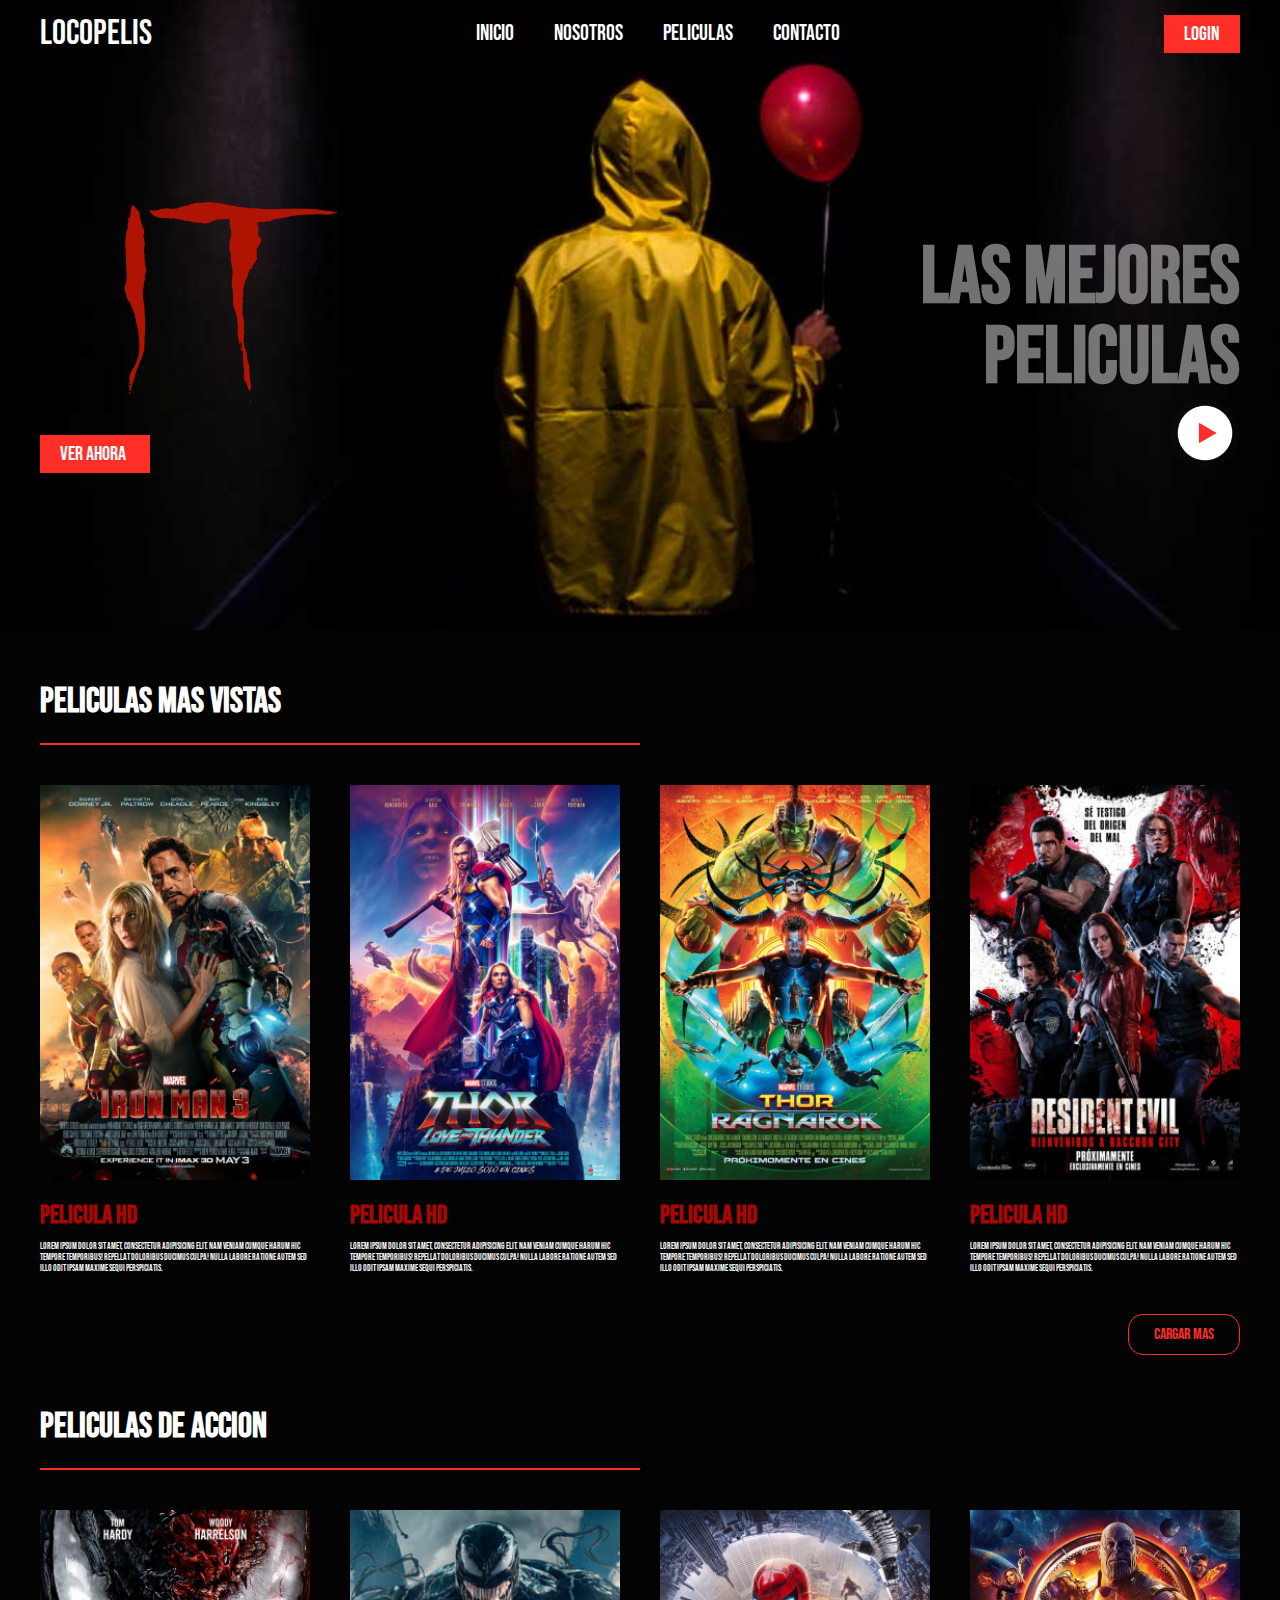
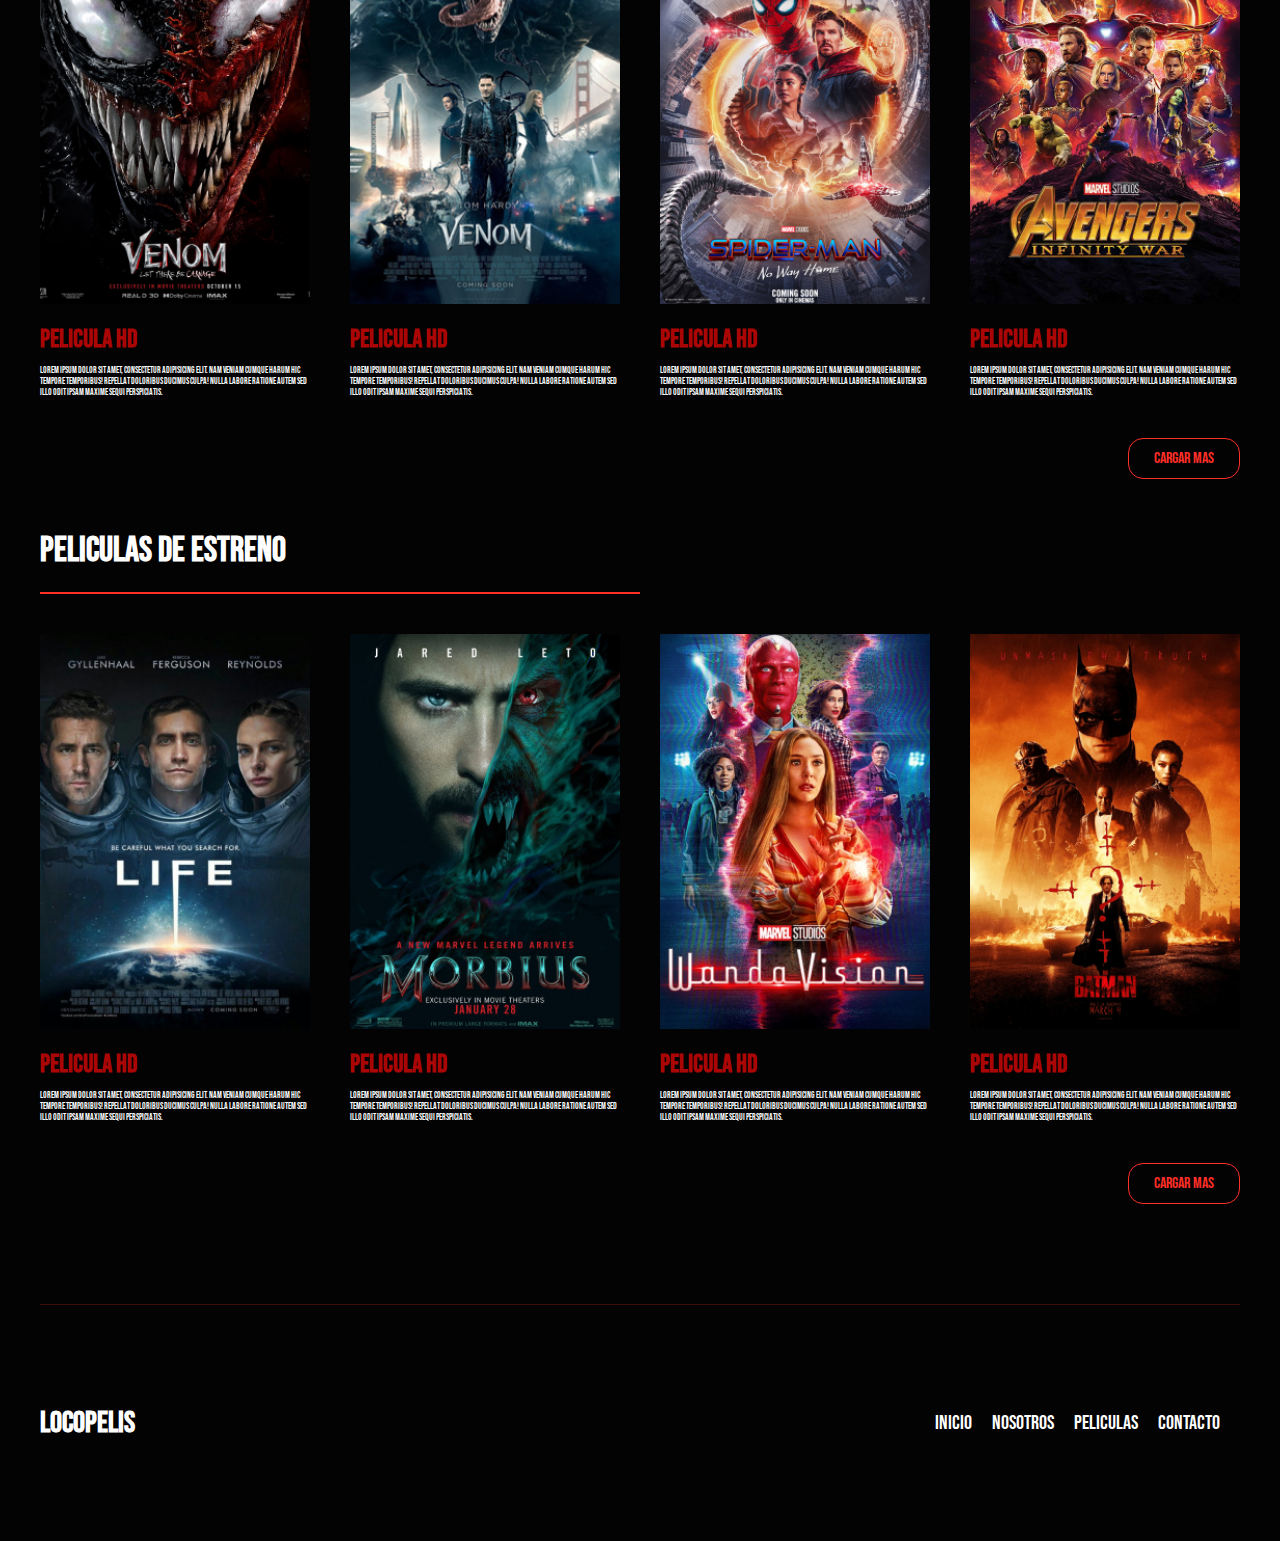
==== commit b04e2780: "subo nosotros version 1" ====
--- a/pagina de peliculas/index.html
+++ b/pagina de peliculas/index.html
@@ -19,7 +19,7 @@
             <nav class="navbar">
                 <ul>
                     <li><a href="#">Inicio</a></li>
-                    <li><a href="#">Nosotros</a></li>
+                    <li><a href="nosotros.html">Nosotros</a></li>
                     <li><a href="#">Peliculas</a></li>
                     <li><a href="contactos.html">Contacto</a></li>
                 </ul>
@@ -419,7 +419,7 @@
         <h3>Locopelis</h3>
         <ul>
             <li><a href="#">Inicio</a></li>
-            <li><a href="#">Nosotros</a></li>
+            <li><a href="nosotros.html">Nosotros</a></li>
             <li><a href="#">Peliculas</a></li>
             <li><a href="#">Contacto</a></li>
         </ul>
--- a/pagina de peliculas/style.css
+++ b/pagina de peliculas/style.css
@@ -19,6 +19,8 @@
     margin: 0 auto;
 }
 
+/* HEADER */
+
 .header{
     background-image: url(imagenes/it-bg.jpg);
     background-position: center center;
@@ -59,6 +61,7 @@
 
 .menu .navbar ul li a:hover {
    color: #ff2f28;
+   transition: all .3s;
 }
 
 #menu {
@@ -105,6 +108,8 @@
 .header-2 img {
     width: 70px;
 }
+
+/* MAIN */
 
 .btn-1 {
     display: inline-block;
@@ -192,18 +197,22 @@
 }
 
 .load-more:hover {
+    transition: all .3s;
     background-color: #ff2f28;
     color: #ffffff
+    
+}
+
+.content:hover {
+    color: #ffffff;
+    transition: all 1s;
+    transform: scale(1.05);
+    box-shadow: 1px 4px 4px 1px black
 }
 
 .content img {
     width: 100%;
     margin-bottom: 15px;
-}
-
-.content {
-    color: #ffffff;
-    font-size: 9px;
 }
 
 .content h3 {
@@ -212,9 +221,12 @@
     color: rgb(171, 6, 6);
 }
 
-
-
-
+.content p{
+    font-size: 9px; 
+}
+
+
+/* FOOTER */
 
 .footer {
     display: flex;
@@ -240,9 +252,12 @@
     display: block;
 }
 
-.footer a.hover {
+.footer a:hover {
     color: #ff2f28;
-}
+    transition: all .3s;
+}
+
+/* RESPONSIVE */
 
 @media (max-width:991px) {
     .menu {
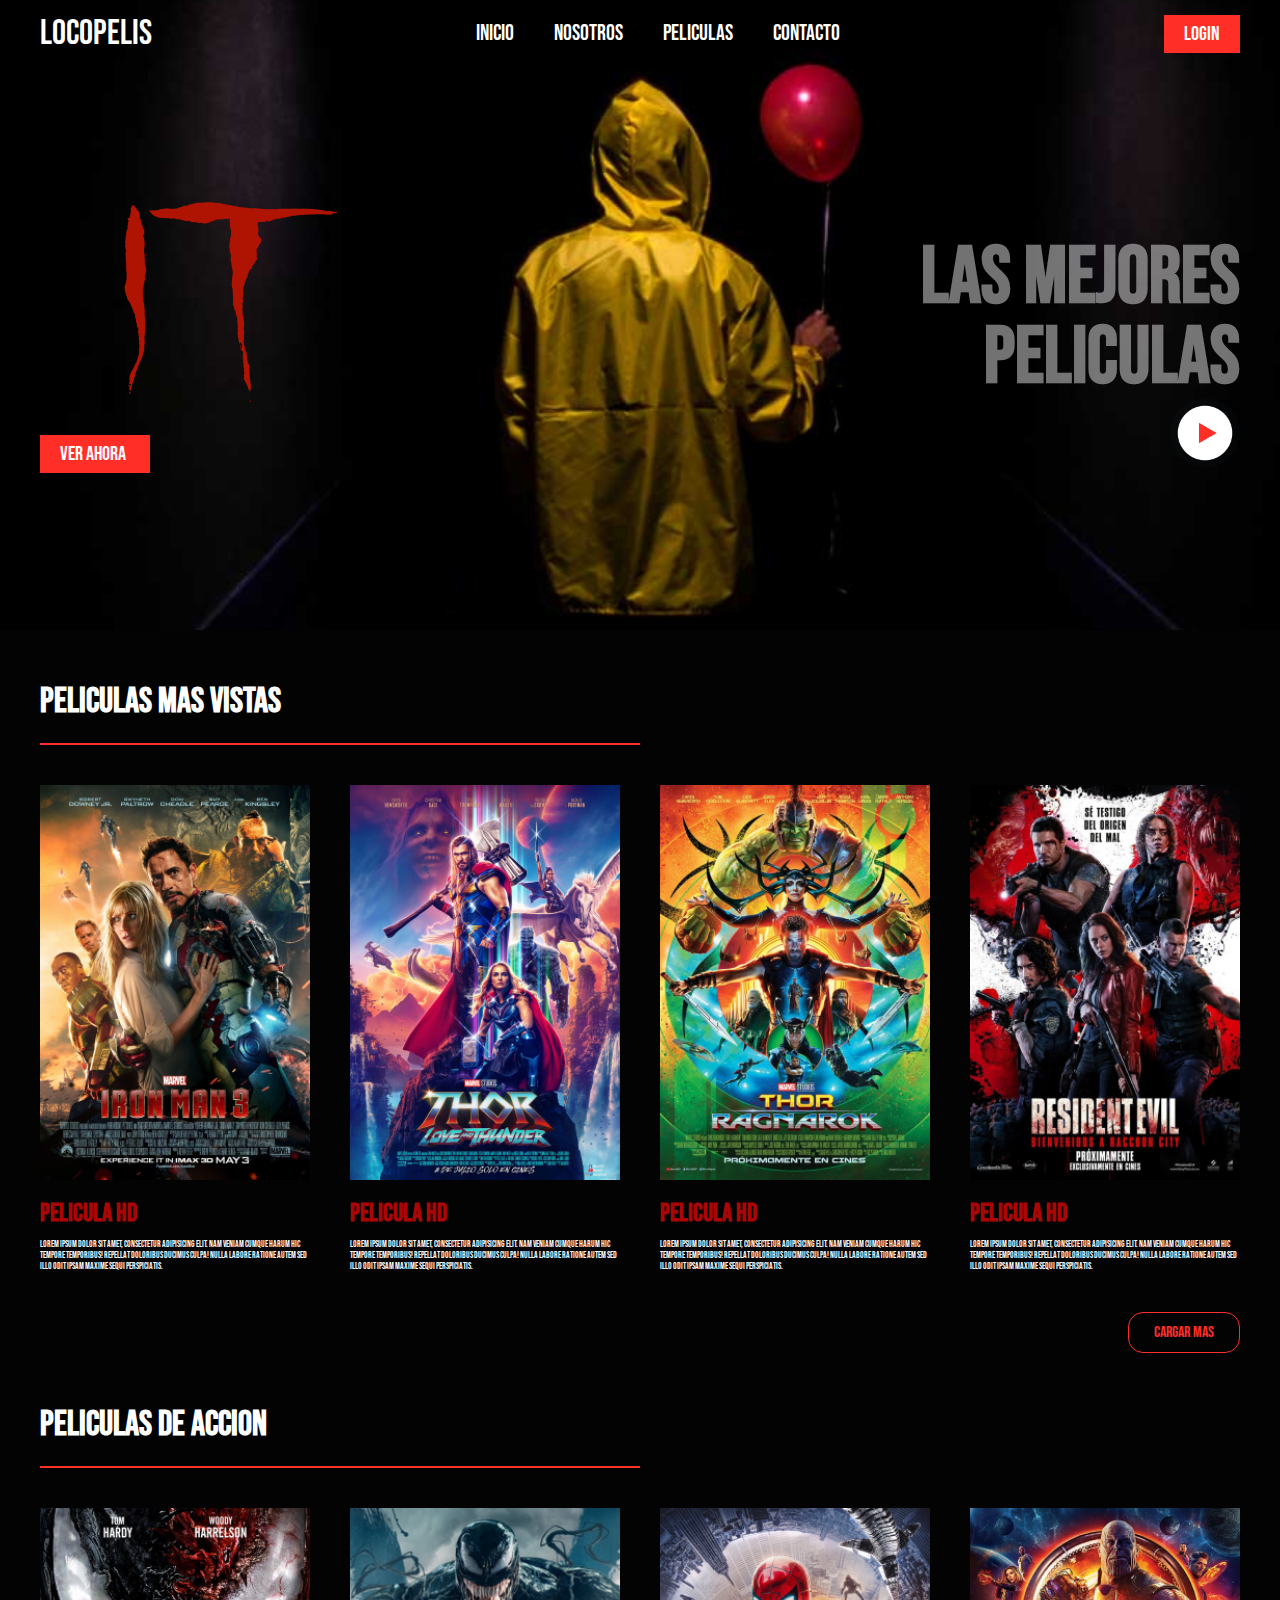
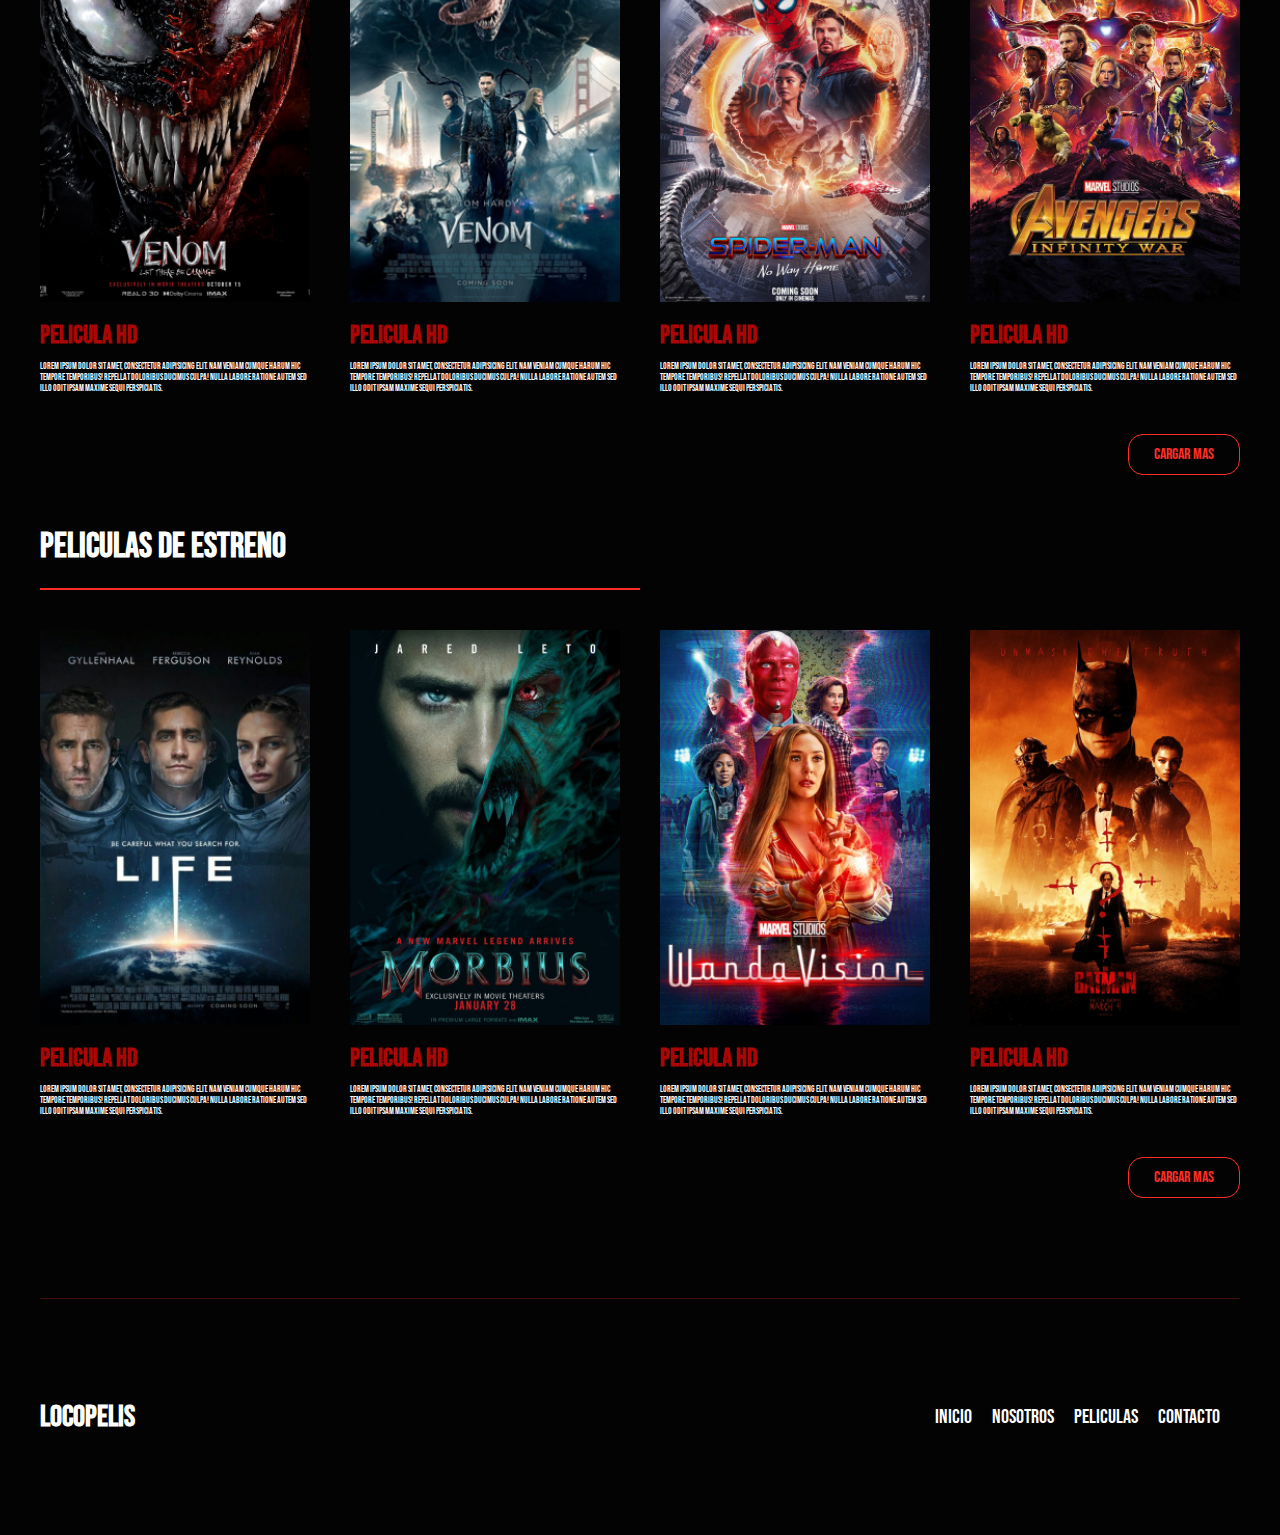
==== commit 6e1e0a5e: "Agregue pagina de login y crear cuenta" ====
--- a/pagina de peliculas/index.html
+++ b/pagina de peliculas/index.html
@@ -19,13 +19,13 @@
             <nav class="navbar">
                 <ul>
                     <li><a href="#">Inicio</a></li>
-                    <li><a href="nosotros.html">Nosotros</a></li>
+                    <li><a href="#">Nosotros</a></li>
                     <li><a href="#">Peliculas</a></li>
                     <li><a href="contactos.html">Contacto</a></li>
                 </ul>
 
             </nav>
-            <a href="#" class="btn-1">Login</a>
+            <a href="login.html" class="btn-1">Login</a>
         </div>
         <div class="header-content container">
 
@@ -419,7 +419,7 @@
         <h3>Locopelis</h3>
         <ul>
             <li><a href="#">Inicio</a></li>
-            <li><a href="nosotros.html">Nosotros</a></li>
+            <li><a href="#">Nosotros</a></li>
             <li><a href="#">Peliculas</a></li>
             <li><a href="#">Contacto</a></li>
         </ul>
--- a/pagina de peliculas/style.css
+++ b/pagina de peliculas/style.css
@@ -19,8 +19,6 @@
     margin: 0 auto;
 }
 
-/* HEADER */
-
 .header{
     background-image: url(imagenes/it-bg.jpg);
     background-position: center center;
@@ -61,7 +59,6 @@
 
 .menu .navbar ul li a:hover {
    color: #ff2f28;
-   transition: all .3s;
 }
 
 #menu {
@@ -108,8 +105,6 @@
 .header-2 img {
     width: 70px;
 }
-
-/* MAIN */
 
 .btn-1 {
     display: inline-block;
@@ -197,22 +192,18 @@
 }
 
 .load-more:hover {
-    transition: all .3s;
     background-color: #ff2f28;
     color: #ffffff
-    
-}
-
-.content:hover {
-    color: #ffffff;
-    transition: all 1s;
-    transform: scale(1.05);
-    box-shadow: 1px 4px 4px 1px black
 }
 
 .content img {
     width: 100%;
     margin-bottom: 15px;
+}
+
+.content {
+    color: #ffffff;
+    font-size: 9px;
 }
 
 .content h3 {
@@ -221,12 +212,9 @@
     color: rgb(171, 6, 6);
 }
 
-.content p{
-    font-size: 9px; 
-}
-
-
-/* FOOTER */
+
+
+
 
 .footer {
     display: flex;
@@ -252,12 +240,90 @@
     display: block;
 }
 
-.footer a:hover {
+.footer a.hover {
     color: #ff2f28;
-    transition: all .3s;
-}
-
-/* RESPONSIVE */
+}
+
+
+
+.account-header {
+    display: flex;
+    align-items: center;
+}
+.account-main {
+    display: flex;
+    align-items: center;
+    justify-content: center;
+    height: calc(100dvh - 70px);
+    margin-top: 70px;
+}
+.account-content {
+    box-sizing: border-box;
+    display: flex;
+    flex-direction: column;
+    align-items: center;
+    gap: 20px;
+    width: 400px;
+    padding: 40px;
+    border-radius: 16px;
+    border: 1px solid #ff2f28;
+}
+.account-content h2 {
+    margin: 0;
+}
+.account-content div {
+    width: 100%;
+}
+.account-content label {
+    display: block;
+    margin-bottom: 10px;
+}
+.input {
+    appearance: none;
+    box-sizing: border-box;
+    display: block;
+    width: 100%;
+    border: none;
+    font-size: 14px;
+    padding: 10px 20px;
+    color: white;
+    background-color: rgb(20, 20, 20);
+    font-family: "Bebas Neue", sans-serif;
+}
+.input:focus {
+    outline: 1px solid #ff2f28;
+}
+.error {
+    display: none;
+    color: red;
+    margin-top: 5px;
+}
+button {
+    border: none;
+    font-family: "Bebas Neue", sans-serif;
+    cursor: pointer;
+}
+button:focus {
+    outline: 1px solid white;
+}
+.success {
+    margin: 0;
+    color: green;
+    text-align: center;
+}
+
+.account-other {
+    margin-top: 20px;
+    text-align: center;
+    font-size: 18px;
+}
+.account-other a {
+    color: #ff2f28;
+}
+.account-other a:hover {
+    color: white;
+}
+
 
 @media (max-width:991px) {
     .menu {
@@ -280,7 +346,7 @@
         width: 100%;
     }
 
-    .btn-1 {
+    .menu .btn-1 {
         display: none;
     }
 
